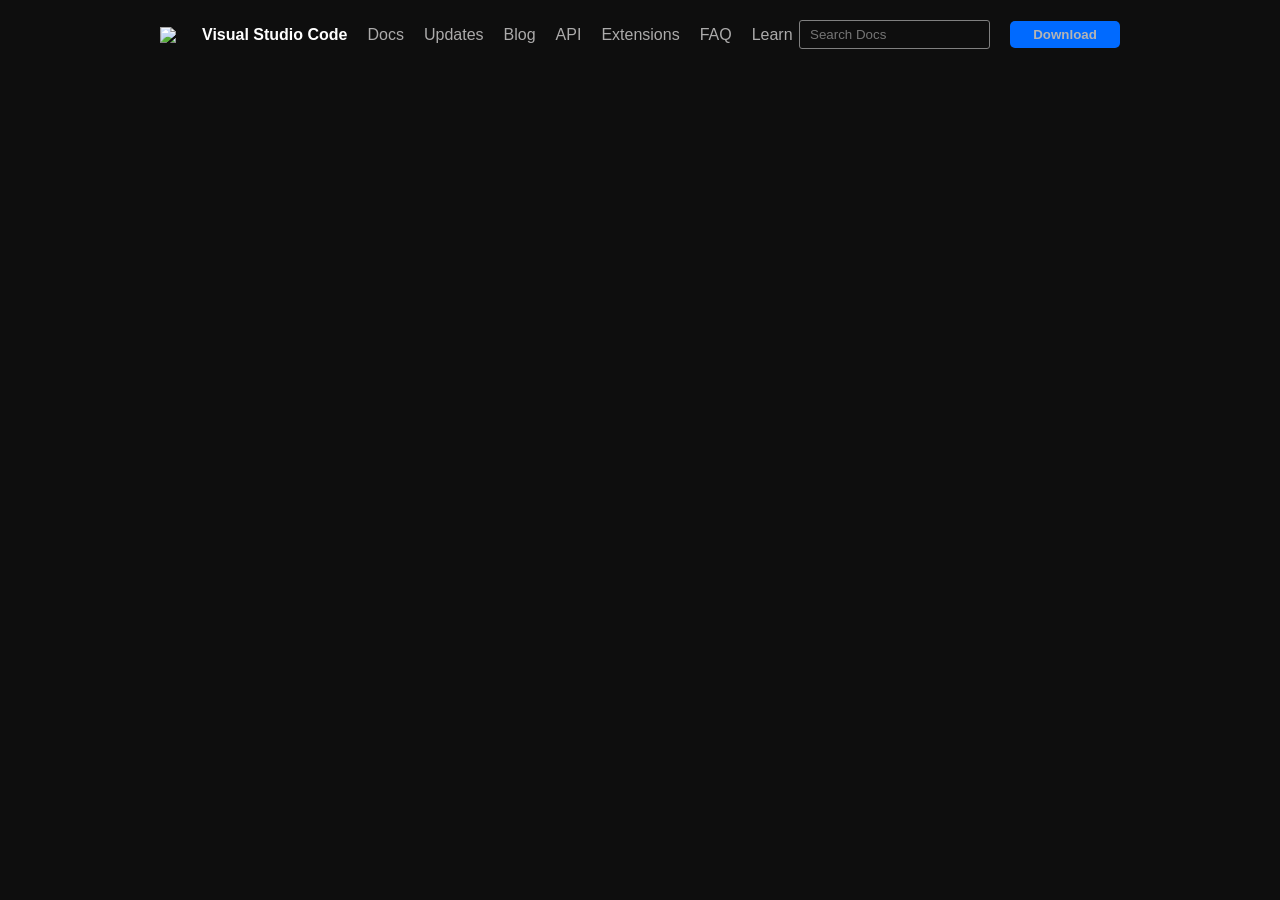
==== CSS/vscode.html @ cc74d914 "Added header" ====
<!DOCTYPE html>
<html>
    <head>
        <title>Visual Studio Code</title>
        <link rel="icon" href="https://code.visualstudio.com/assets/favicon.ico">    
        <link rel="stylesheet" href="index.css">
    </head>
    <body>
        <div class="header">
            <div class="references">
                <img src="https://code.visualstudio.com/assets/favicon.ico" width="22px">
                <span class="headtitle">Visual Studio Code</span>
                <span class="links">Docs</span>
                <span class="links">Updates</span>
                <span class="links">Blog</span>
                <span class="links">API</span>
                <span class="links">Extensions</span>
                <span class="links">FAQ</span>
                <span class="links">Learn</span>
            </div>
            <div class="docs">
                <input type="text" placeholder="Search Docs" class="input">
                <button class="button">Download</button>
            </div>
        </div>
    </body>
</html>
---- CSS/index.css ----
*{
    margin:0px;
    padding:0px;
    box-sizing: border-box;
    background-color: #0e0e0e;
}
.header{
    margin : 20px auto;
    width: 75%;
    display:flex;
    justify-content: space-between;
    
}

.headtitle{
    color: white;
    font-family: sans-serif;
    font-weight: 550;
}

.links{
    color:rgb(172, 171, 171);
    font-family: sans-serif;
    font-weight: 400;
}

.links:hover{
    color:white;
    cursor: pointer;
}
.references{
    display: flex;
    align-items: center;
    gap:20px
}

.docs{
    display: flex;
    gap:20px;
    align-items: center;
}

.input{
    padding: 6px 10px;
    border-radius: 3px;
    border: gray solid 1px;
}

.button{
    background-color:rgb(0, 106, 255);
    padding: 6px 10px;
    color: rgb(180, 180, 180);
    border-radius: 5px;
    width: 110px;
    font-weight: 550;
    border:none

}

.button:hover{
   background-color:rgb(0, 149, 255);;
   color: white;
}
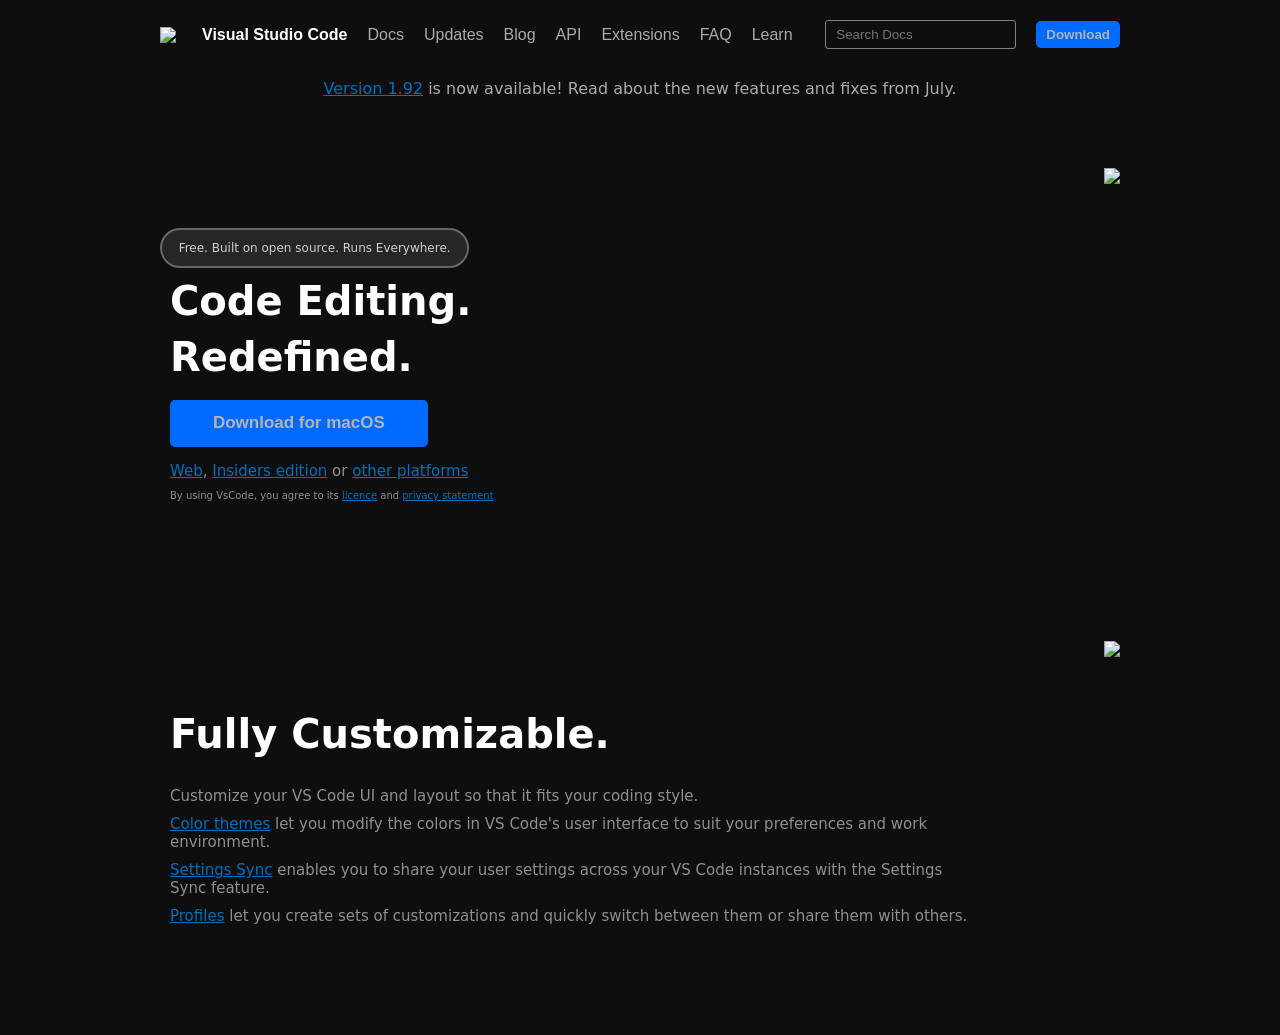
==== commit 36470187: "Brushin up the basics" ====
--- a/CSS/vscode.html
+++ b/CSS/vscode.html
@@ -21,7 +21,73 @@
             <div class="docs">
                 <input type="text" placeholder="Search Docs" class="input">
                 <button class="button">Download</button>
+            </div>      
+        </div>
+        <div class="verdiv"><p>
+            <a class="hlinks" href="https://www.google.com">Version 1.92</a>
+             is now available! Read about the new features and fixes from July.
+            </p>
+        </div>
+        <div class="opener-content">
+            <div class="vstext">
+                <div class="opener-capsule">
+                    <p>Free. Built on open source. Runs Everywhere.</p>
+                </div>
+                <div class="heading-section">
+                <h1>Code Editing.</h1>
+                <h1>Redefined.</h1>
+                <button class="bigbutton">Download for macOS</button>
+                </div>
+                <div class="buttonlinks">
+                    <p>
+                    <a class="hlinks" href="https://www.google.com">Web</a>,
+                    <a class="hlinks" href="https://www.google.com">Insiders edition</a> or 
+                    <a class="hlinks" href="https://www.google.com">other platforms</a>
+                    </p>
+                </div>
+                <div class="terms">
+                    <p >By using VsCode, you agree to its 
+                        <a class="hlinks" href="www.google.com">licence</a> and
+                         <a class="hlinks" href="www.google.com">privacy statement</a></p>
+                </div>
+
             </div>
-        </div>
+            <div class="vsimg">
+                <img src="https://code.visualstudio.com/assets/home/swimlane-anywhere.png" width="800px">
+            </div>
+            </div>
+            <div class="opener-content">
+            <div class="vstext">
+                
+                <div class="heading-section">
+                <h1>Fully Customizable.</h1>
+                </div>
+                
+                <div class="buttonlinks">
+                    <p>Customize your VS Code UI and layout so that it fits your coding style.</p>
+                    <p>
+                    <a class="hlinks" href="https://www.google.com">Color themes</a>
+                     let you modify the colors in VS Code's user interface 
+                     to suit your preferences and work environment.
+                    </p>
+                    <p>
+                    <a class="hlinks" href="https://www.google.com">Settings Sync</a>
+                     enables you to share your user settings across your VS
+                     Code instances with the Settings Sync feature.
+                    </p>
+                    <p>
+                    <a class="hlinks" href="https://www.google.com">Profiles</a>
+                      let you create sets of customizations and quickly
+                     switch between them or share them with others.
+                    </p>
+                </div>
+
+
+            </div>
+            <div class="vsimg">
+                <img src="https://code.visualstudio.com/assets/home/swimlane-customized.png" width="800px">
+            </div>
+            </div>
+            
     </body>
 </html>
--- a/CSS/index.css
+++ b/CSS/index.css
@@ -2,11 +2,15 @@
     margin:0px;
     padding:0px;
     box-sizing: border-box;
+}
+body{
     background-color: #0e0e0e;
+    font-family: system-ui, -apple-system, BlinkMacSystemFont, 'Segoe UI', Roboto, Oxygen, Ubuntu, Cantarell, 'Open Sans', 'Helvetica Neue', sans-serif;
 }
 .header{
     margin : 20px auto;
     width: 75%;
+    max-width: 1280px;
     display:flex;
     justify-content: space-between;
     
@@ -44,6 +48,7 @@
     padding: 6px 10px;
     border-radius: 3px;
     border: gray solid 1px;
+    background-color: #0e0e0e;
 }
 
 .button{
@@ -51,7 +56,6 @@
     padding: 6px 10px;
     color: rgb(180, 180, 180);
     border-radius: 5px;
-    width: 110px;
     font-weight: 550;
     border:none
 
@@ -61,3 +65,105 @@
    background-color:rgb(0, 149, 255);;
    color: white;
 }
+
+.verdiv{
+    font-family: system-ui, -apple-system, BlinkMacSystemFont, 'Segoe UI', Roboto, Oxygen, Ubuntu, Cantarell, 'Open Sans', 'Helvetica Neue', sans-serif;
+    color: rgb(172, 171, 171) ;
+    width: 75%;
+    margin: 30px auto;
+    display:flex;
+    justify-content: center;
+}
+.hlinks {
+    color: rgb(0, 112, 192);
+}
+.hlinks:hover{
+    color: rgb(0, 149, 255);
+}
+
+.opener-content{
+    display:flex;
+    justify-content: space-between;
+    width: 75%;
+    margin: 0px auto;
+    padding: 40px 0px;
+}
+
+.vstext{
+    color:white;
+    font-family: system-ui, -apple-system, BlinkMacSystemFont, 'Segoe UI', Roboto, Oxygen, Ubuntu, Cantarell, 'Open Sans', 'Helvetica Neue', sans-serif;
+    display: flex;
+    flex-direction: column;
+    justify-content:space-evenly;
+    padding-top: 60px;
+    padding-bottom: 60px;
+}
+
+.vsimg{
+
+}
+
+.opener-capsule{
+    background-color: #272626;
+    height: 40px;
+    display: flex;
+    justify-content: center;
+    align-items: center;
+    border-radius: 25px;
+    color:#cfcece;
+    border: 2px #676767 solid;
+    box-sizing: border-box;
+    font-size: 12px;
+    width:90%;
+
+}
+
+
+
+.heading-section h1{
+    font-size: 40px;
+    font-weight:650;
+    margin: 10px
+}
+
+.bigbutton{
+    
+    background-color:rgb(0, 106, 255);
+    margin:10px;
+    padding: 6px 10px;
+    color: rgb(180, 180, 180);
+    border-radius: 5px;
+    width: 75%;
+    height: 27%;
+    font-weight: 550;
+    border:none;
+    font-size: 17px;
+
+}
+
+.bigbutton:hover{
+   background-color:rgb(0, 149, 255);;
+   color: white;
+}
+
+.buttonlinks {
+    box-sizing: border-box;
+    display: flex;
+    flex-direction: column;
+    justify-content: space-evenly;
+    margin:10px;
+    color:#8f8f8f;
+    font-size: 15px;
+    width: 90%;
+    
+}
+
+.buttonlinks p{
+    margin-top: 10px;
+}
+.terms{
+    margin: 0px 10px;
+    
+    color: #8f8f8f;
+    font-size: 10px;
+}
